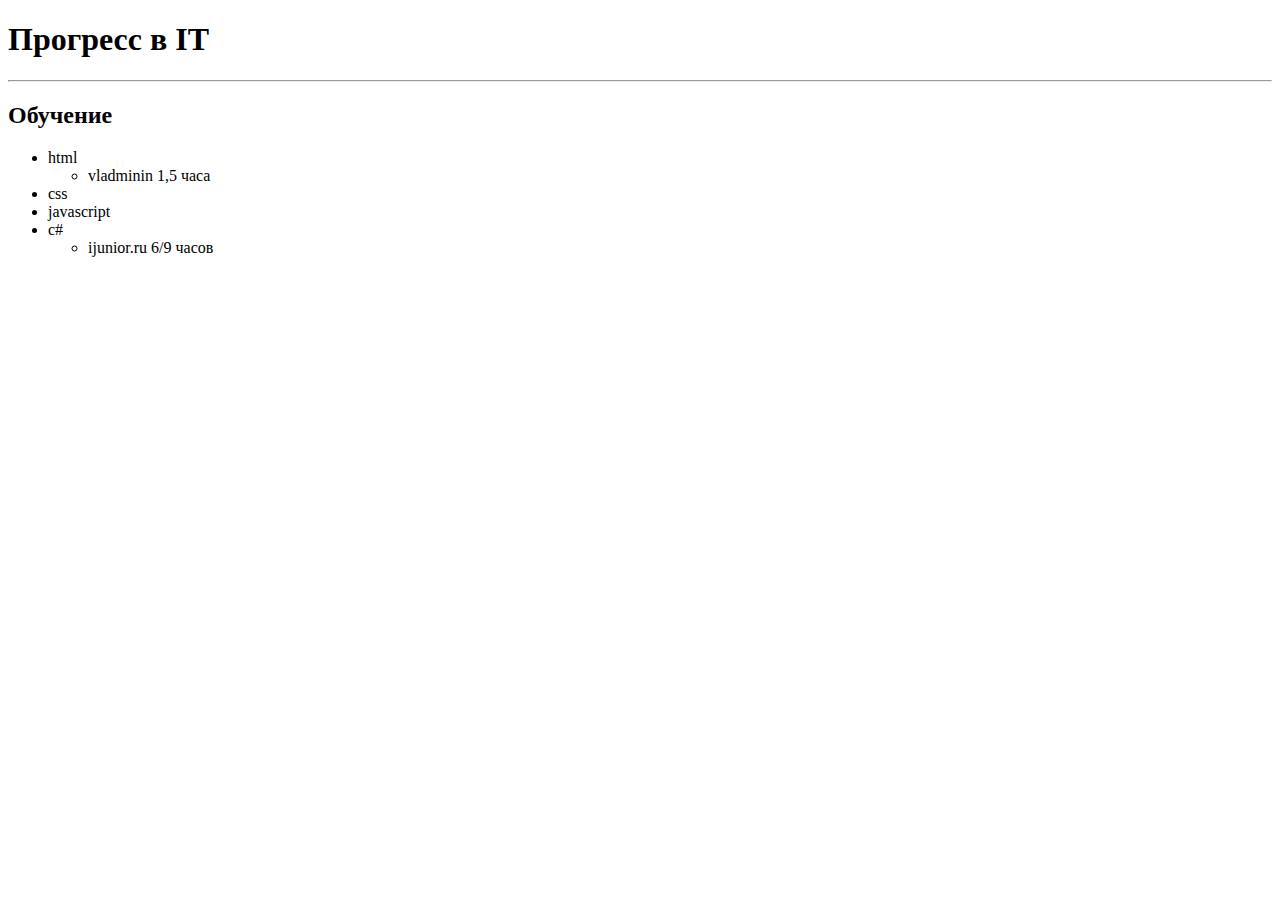
==== index.html @ e1a71461 "Add files via upload" ====
<!DOCTYPE html>
<html lang="en">
  <head>
    <meta charset="UTF-8" />
    <title>IT Plan :: Index</title>
  </head>

  <body>
    <h1>Прогресс в IT</h1>
    <hr />
    <h2>Обучение</h2>
    <ul>
        <li>html</li>
        <ul>
            <li>vladminin 1,5 часа</li>
        </ul>
        <li>css</li>
        <li>javascript</li>
        <li>c#
            <ul>
                <li>ijunior.ru 6/9 часов</li>
            </ul>
        </li>
    </ul>
  </body>
</html>
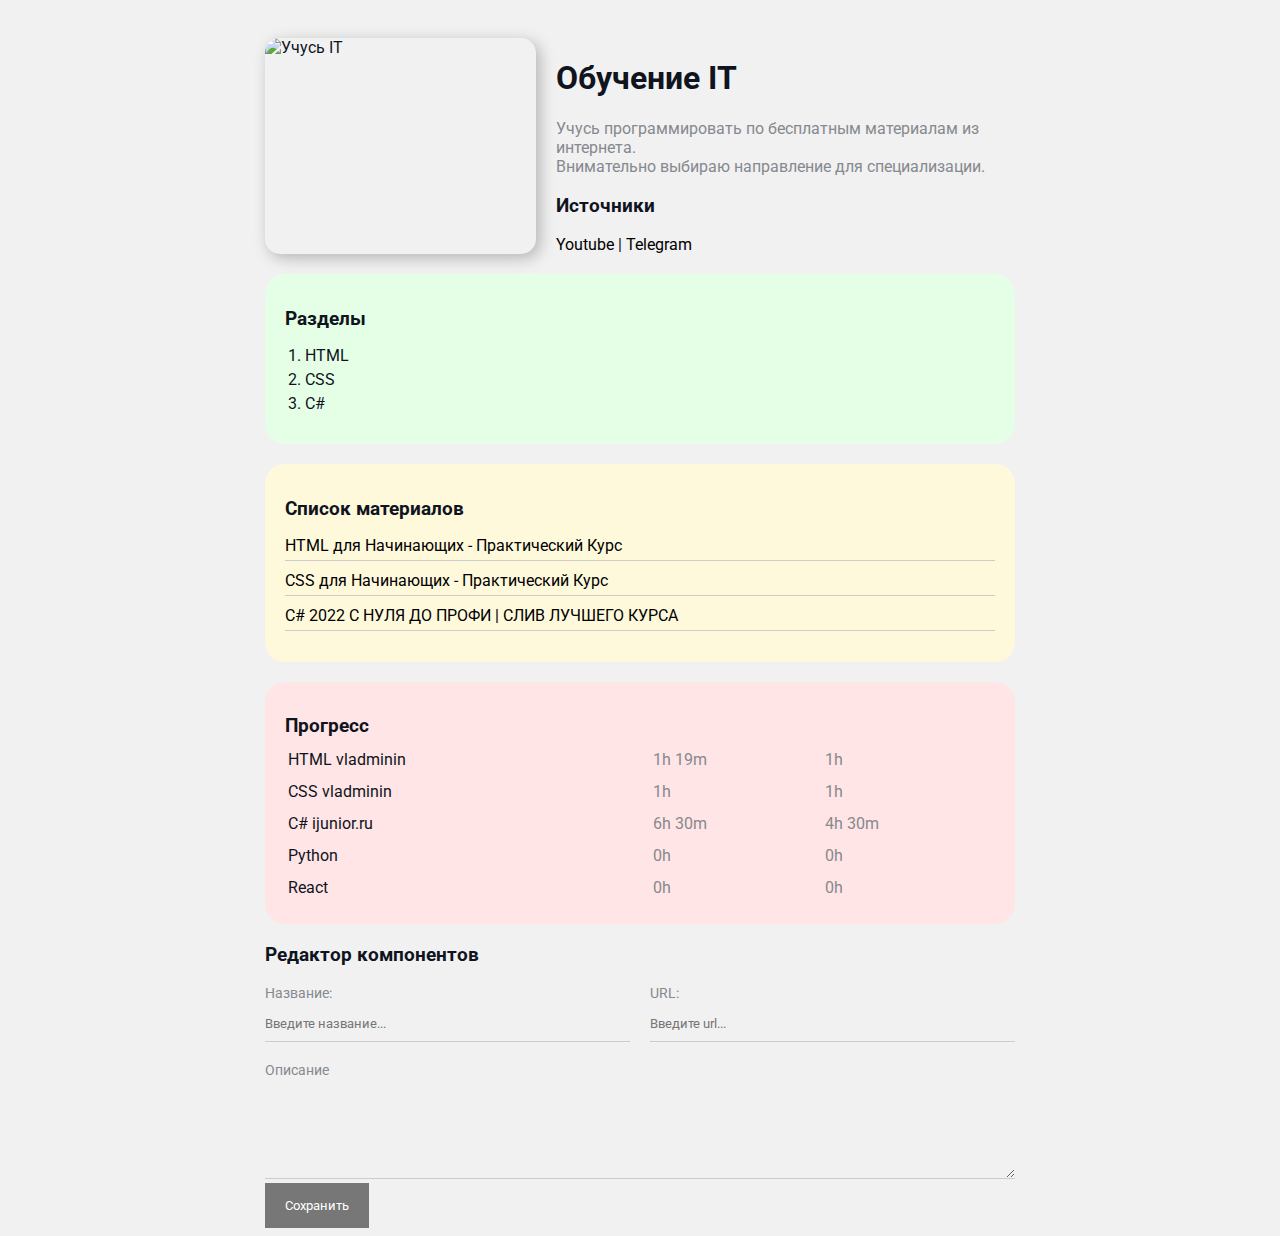
==== commit 942c3183: "HTML+CSS" ====
--- a/index.html
+++ b/index.html
@@ -3,24 +3,118 @@
   <head>
     <meta charset="UTF-8" />
     <title>IT Plan :: Index</title>
+    <link href="styles.css" rel="stylesheet" />
   </head>
 
   <body>
-    <h1>Прогресс в IT</h1>
-    <hr />
-    <h2>Обучение</h2>
-    <ul>
-        <li>html</li>
-        <ul>
-            <li>vladminin 1,5 часа</li>
+    <div class="container">
+      <div class="info">
+        <img
+          src="https://geekflare.com/wp-content/uploads/2022/10/Coding.png"
+          alt="Учусь IT"
+          class="pageheader"
+        />
+        <div class="info-text">
+          <h1>Обучение IT</h1>
+          <p>Учусь программировать по бесплатным материалам из интернета.</p>
+          <p>Внимательно выбираю направление для специализации.</p>
+          <h3>Источники</h3>
+          <a href="https://www.youtube.com/" target="_blank">Youtube</a> |
+          <a href="https://t.me/" target="_blank">Telegram</a>
+        </div>
+      </div>
+
+      <div class="card bg-green">
+        <h3>Разделы</h3>
+        <ol class="list">
+          <li>HTML</li>
+          <li>CSS</li>
+          <li>С#</li>
+        </ol>
+      </div>
+
+      <div class="card bg-yellow">
+        <h3>Список материалов</h3>
+        <ul class="link-list">
+          <li>
+            <a
+              href="https://www.youtube.com/watch?v=DOEtVdkKwcU"
+              target="_blank"
+              >HTML для Начинающих - Практический Курс</a
+            >
+          </li>
+          <li>
+            <a
+              href="https://www.youtube.com/watch?v=SpCUuyZZTp8"
+              target="_blank"
+              >CSS для Начинающих - Практический Курс</a
+            >
+          </li>
+          <li>
+            <a
+              href="https://www.youtube.com/watch?v=w8rRhAup4kg"
+              target="_blank"
+              >C# 2022 С НУЛЯ ДО ПРОФИ | СЛИВ ЛУЧШЕГО КУРСА</a
+            >
+          </li>
         </ul>
-        <li>css</li>
-        <li>javascript</li>
-        <li>c#
-            <ul>
-                <li>ijunior.ru 6/9 часов</li>
-            </ul>
-        </li>
-    </ul>
+      </div>
+
+      <div class="card bg-red">
+        <h3>Прогресс</h3>
+        <table class="table">
+          <tr>
+            <td>HTML vladminin</td>
+            <td>1h 19m</td>
+            <td>1h</td>
+          </tr>
+          <tr>
+            <td>CSS vladminin</td>
+            <td>1h</td>
+            <td>1h</td>
+          </tr>
+          <tr>
+            <td>C# ijunior.ru</td>
+            <td>6h 30m</td>
+            <td>4h 30m</td>
+          </tr>
+          <tr>
+            <td>Python</td>
+            <td>0h</td>
+            <td>0h</td>
+          </tr>
+          <tr>
+            <td>React</td>
+            <td>0h</td>
+            <td>0h</td>
+          </tr>
+        </table>
+      </div>
+
+      <div class="editor">
+        <h3>Редактор компонентов</h3>
+        <form action="/">
+          <div class="row">
+            <div class="form-group">
+              <label for="name">Название:</label>
+              <input
+                type="text"
+                name="name"
+                placeholder="Введите название..."
+              />
+            </div>
+            <div class="form-group">
+              <label for="url">URL:</label>
+              <input type="text" name="url" placeholder="Введите url..." />
+            </div>
+          </div>
+          <div class="form-group">
+            <label for="description">Описание</label>
+            <textarea name="description" rows="5" cols="20"></textarea>
+          </div>
+          <input class="btn" type="submit" value="Сохранить" />
+        </form>
+      </div>
+    </div>
   </body>
-</html>+</html>
--- a/styles.css
+++ b/styles.css
@@ -0,0 +1,179 @@
+@import url('https://fonts.googleapis.com/css2?family=Roboto&display=swap');
+
+/* * {
+    padding: 0;
+    margin: 0;
+} */
+
+.container {
+    max-width: 750px;
+    margin: auto;
+    padding-top: 30px;
+}
+
+body{
+    background-color: #f1f1f1;
+    color: #0f141e;
+
+    font-size: 16px;
+    font-weight: normal;
+    font-family: 'Roboto', sans-serif;
+    
+    /* font: normal 16px 'Roboto', sans-serif; */
+}
+
+a {
+    color: black;
+    text-decoration: none;
+}
+
+a:visited {
+    color: gray;
+}
+
+a:hover {
+    text-decoration: underline;
+    color: black;
+}
+
+.pageheader {
+    width: 300px;
+    border-radius: 15px;
+    box-shadow: 4px 4px 15px rgba(0, 0, 0, 0.25)
+}
+
+.info {
+    display: flex;
+    margin-bottom: 20px;
+}
+
+@media (max-width: 700px) {
+    .info {
+        display: block;
+        text-align: center;
+    }
+}
+
+.info img {
+    object-fit: cover;
+}
+
+.info p {
+    color: #86898f;
+    margin: 0;
+    text-decoration: none;
+    /* text-transform: uppercase; */
+}
+
+.info-text {
+    margin-left: 20px;
+}
+
+.bg-yellow {
+    background: #fff9dc;
+}
+
+.bg-green {
+    background: #e5ffe7;
+}
+
+.bg-red {
+    background: #ffe5e5;
+}
+
+.card {
+    padding: 15px 20px;
+    margin-bottom: 20px;
+    border-radius: 20px;
+}
+
+.card h3 {
+    margin-bottom: 10px;
+}
+
+
+.list {
+    padding: 0 20px;
+}
+
+.list li {
+    margin-bottom: 5px;
+}
+
+.table {
+    width: 100%;
+}
+
+.table td {
+    padding-bottom: 10px;
+}
+
+.table td:nth-child(2), 
+.table td:nth-child(3) {
+    color: #86898f;
+}
+
+.link-list {
+    list-style: none;
+    padding: 0;
+}
+
+.link-list li {
+    margin-bottom: 10px;
+    padding-bottom: 5px;
+    border-bottom: 1px solid #ccc;
+}
+
+.form-group label {
+    display: block;
+    font-size: 14px;
+    color: #86898f;
+}
+
+.form-group input,
+.form-group textarea {
+    width: 100%;
+    box-sizing: border-box;
+    background: transparent;
+    border: none;
+    border-bottom: 1px solid #ccc;
+    padding: 15px 0 10px;
+    outline: none;
+    font-family: inherit;
+}
+
+.row {
+    display: flex;
+    margin-bottom: 20px;
+}
+
+.row > .form-group {
+    width: 50%;
+}
+
+.row > .form-group:first-child {
+    margin-right: 20px;
+}
+
+.btn {
+    background: #777;
+    color: #fff;
+    border: none;
+    padding: 15px 20px;
+    font-family: inherit;
+    cursor: pointer;
+}
+
+.btn:hover {
+    opacity: 0.8;
+}
+
+/* .plan {
+    background: green;
+    padding: 10px;
+    /* padding: 10px 50px; */
+    /* padding-left: 30px;
+    margin: 10px;
+    border: solid 3px rebeccapurple;
+    box-sizing: border-box; */
+/* } */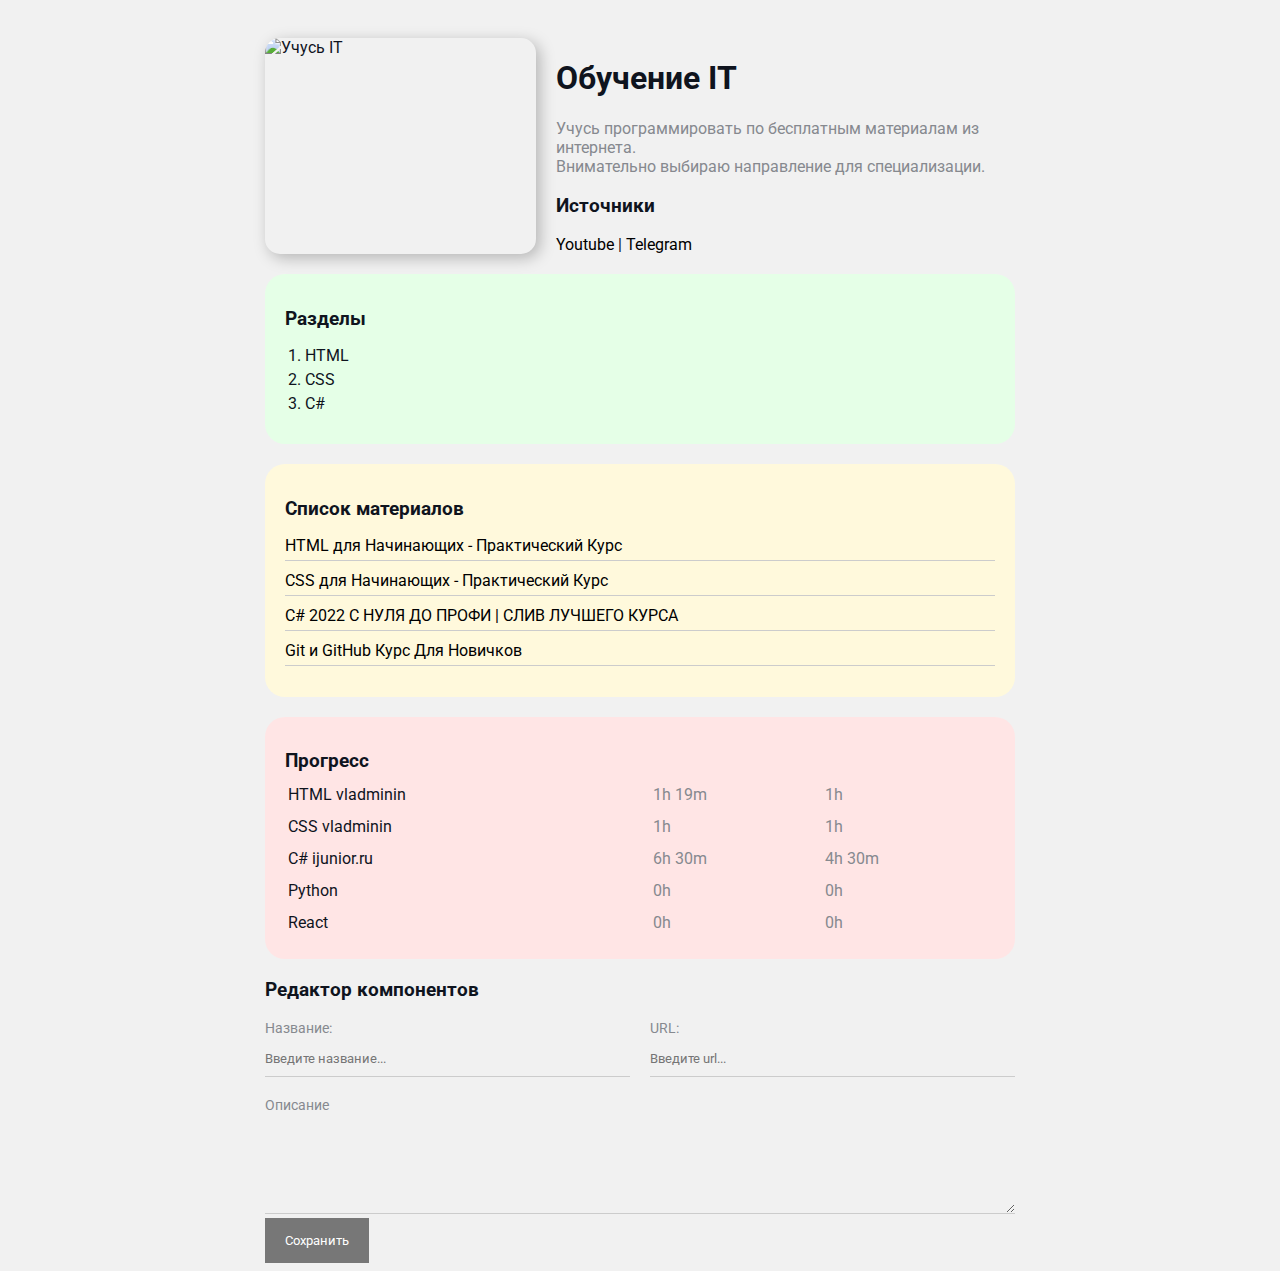
==== commit 372dceb3: "Add files via upload" ====
--- a/index.html
+++ b/index.html
@@ -55,6 +55,13 @@
               href="https://www.youtube.com/watch?v=w8rRhAup4kg"
               target="_blank"
               >C# 2022 С НУЛЯ ДО ПРОФИ | СЛИВ ЛУЧШЕГО КУРСА</a
+            >
+          </li>
+          <li>
+            <a
+              href="https://www.youtube.com/watch?v=zZBiln_2FhM"
+              target="_blank"
+              >Git и GitHub Курс Для Новичков</a
             >
           </li>
         </ul>
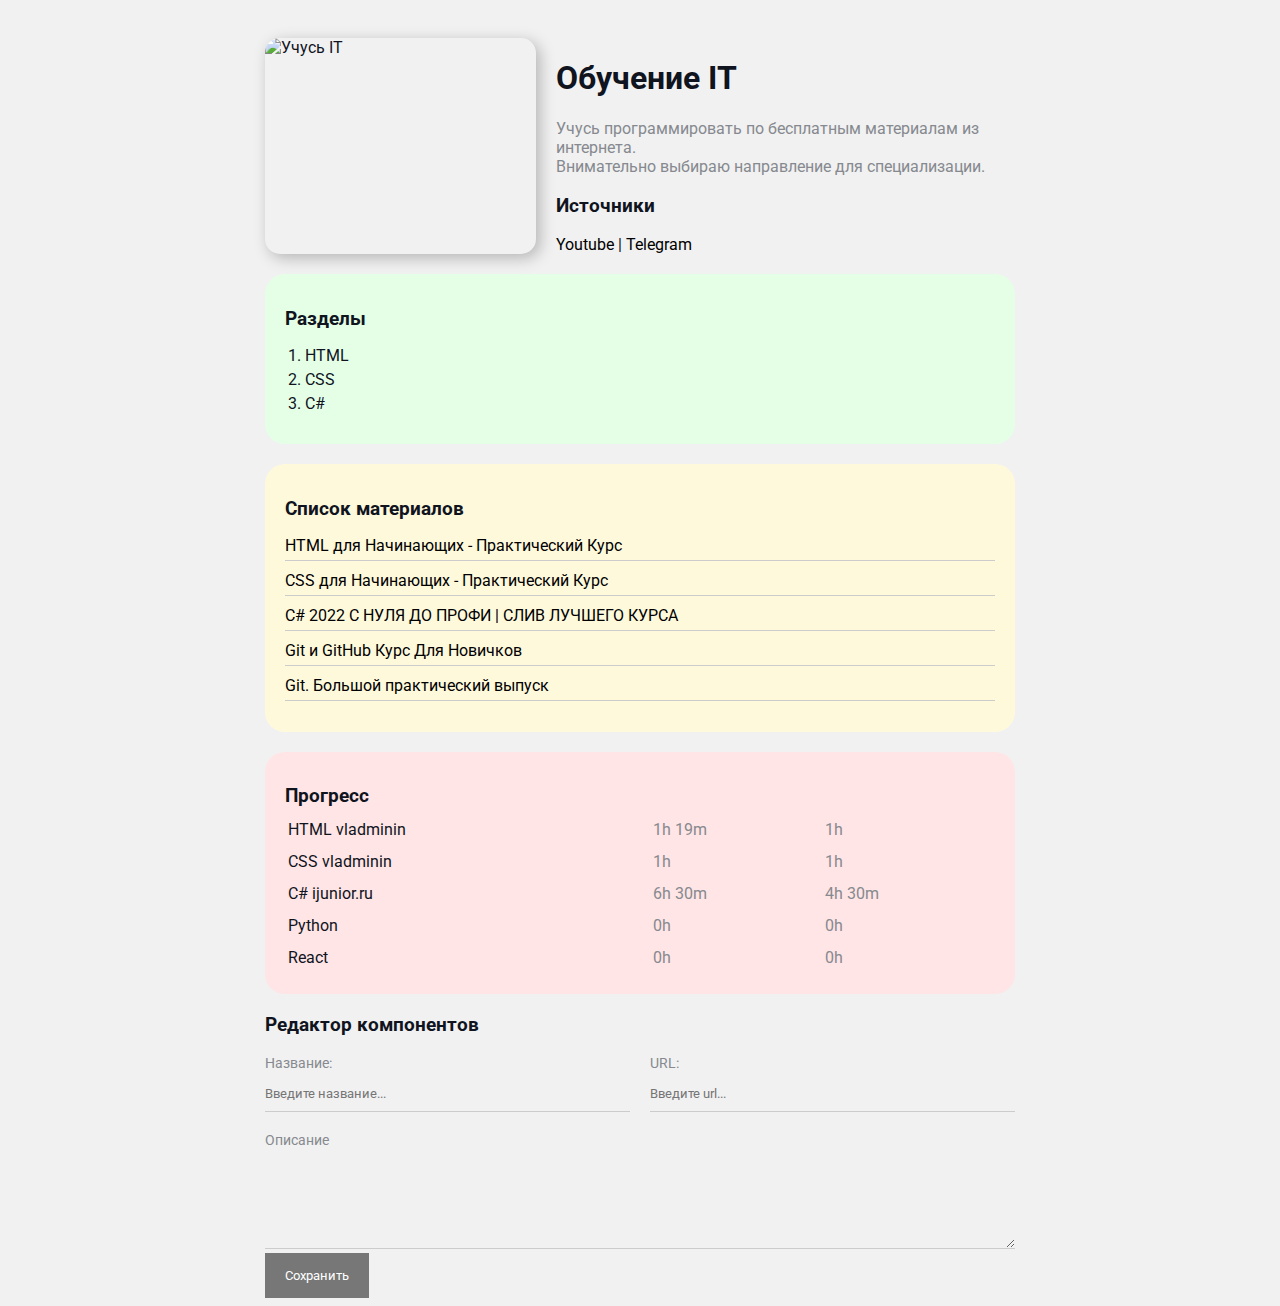
==== commit bf136641: "Модифицировал index.html" ====
--- a/index.html
+++ b/index.html
@@ -64,6 +64,13 @@
               >Git и GitHub Курс Для Новичков</a
             >
           </li>
+          <li>
+            <a
+              href="https://www.youtube.com/watch?v=SEvR78OhGtw"
+              target="_blank"
+              >Git. Большой практический выпуск</a
+            >
+          </li>
         </ul>
       </div>
 
--- a/styles.css
+++ b/styles.css
@@ -168,12 +168,3 @@
     opacity: 0.8;
 }
 
-/* .plan {
-    background: green;
-    padding: 10px;
-    /* padding: 10px 50px; */
-    /* padding-left: 30px;
-    margin: 10px;
-    border: solid 3px rebeccapurple;
-    box-sizing: border-box; */
-/* } */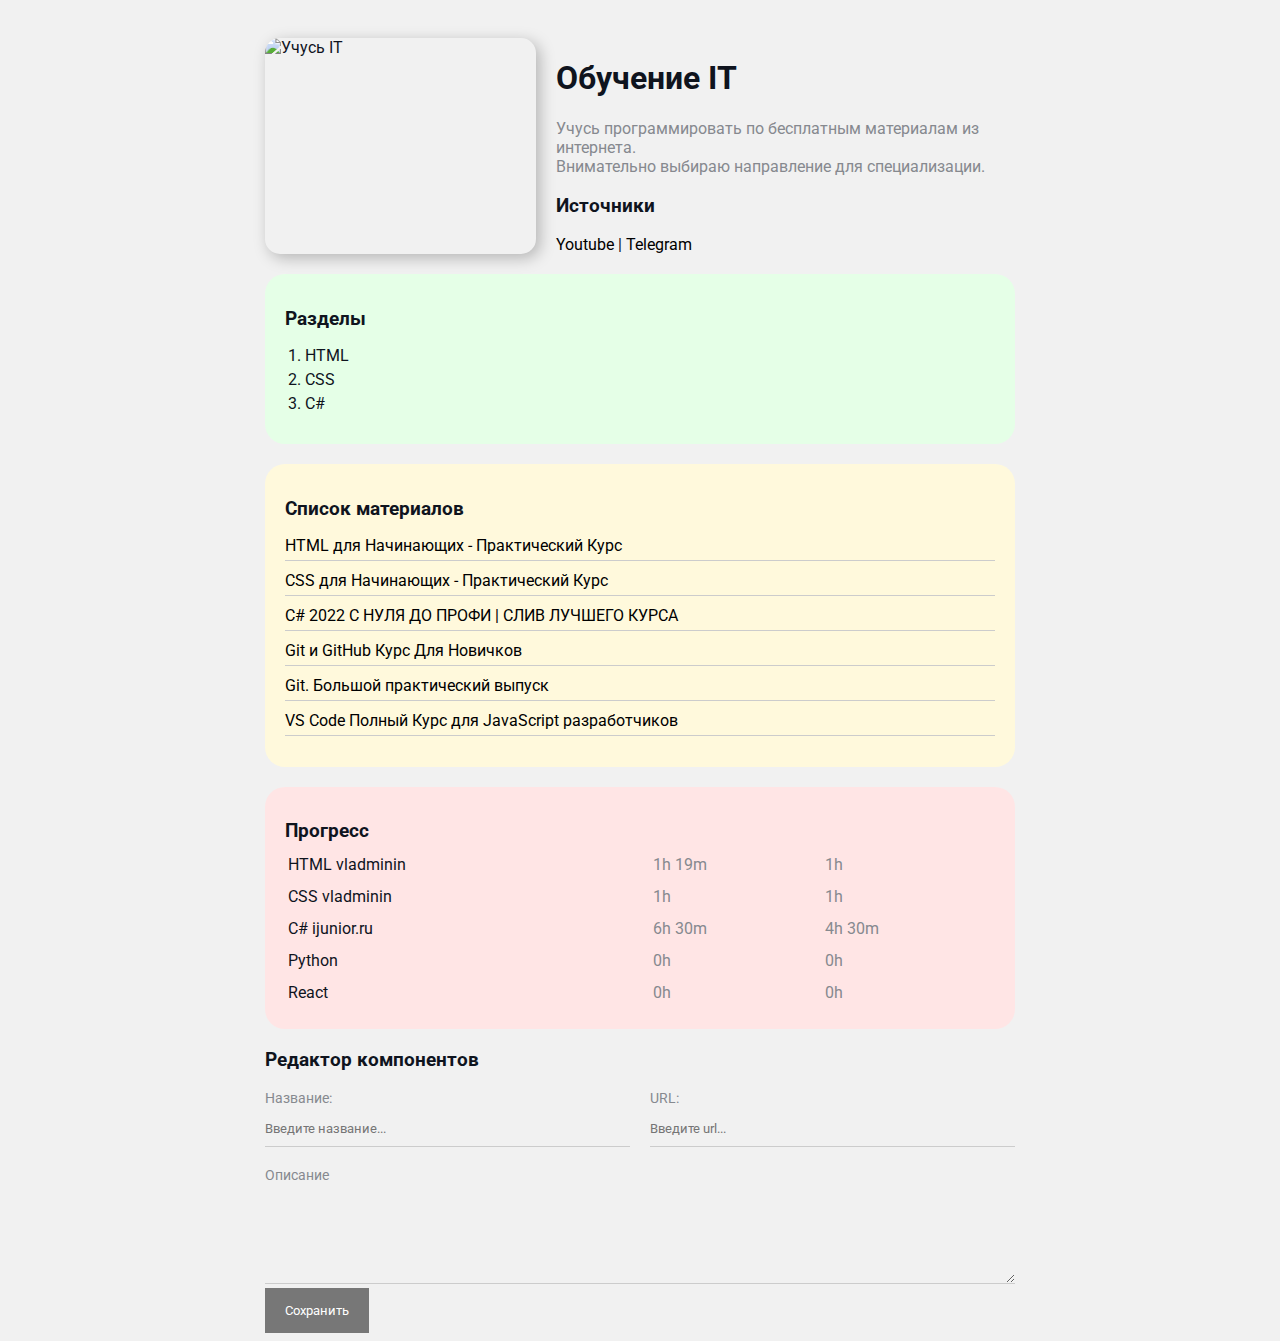
==== commit c4ac96fd: "Расширен список материалов" ====
--- a/index.html
+++ b/index.html
@@ -71,6 +71,14 @@
               >Git. Большой практический выпуск</a
             >
           </li>
+          <li>
+            <a
+              href="https://www.youtube.com/watch?v=QeUp3CahkQw"
+              target="_blank"
+              >VS Code Полный Курс для JavaScript разработчиков</a
+            >
+          </li>
+          
         </ul>
       </div>
 
